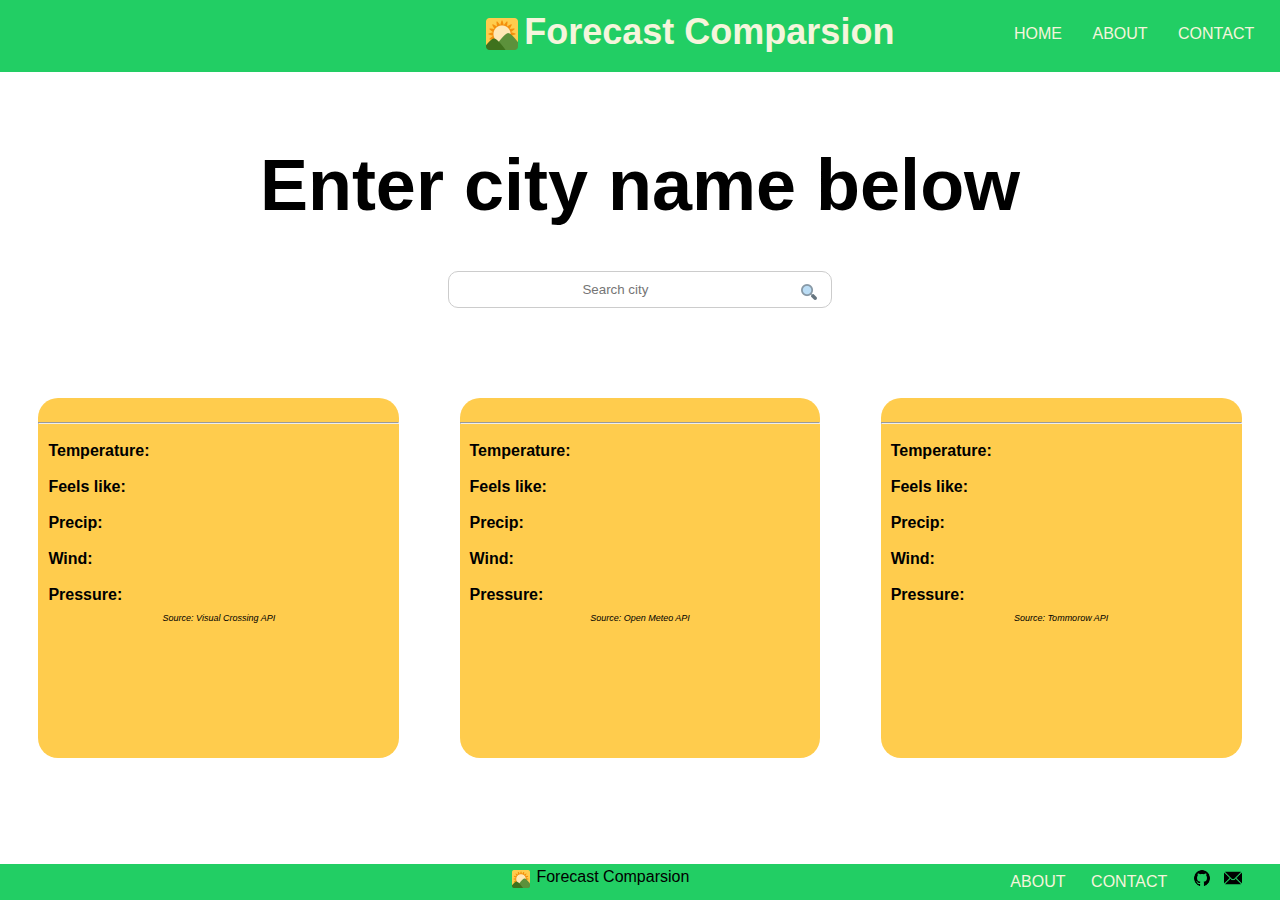
==== index.html @ ee4877b1 "modified:   about.html 	renamed:    site.html -> index.html" ====
<!DOCTYPE html>
<html lang="en">

<head>
    <title>Forecast Comparsion</title>
    <meta charset="UTF-8">
    <meta name="viewport" content="width=device-width, initial-scale=1.0">
    <link rel="stylesheet" href="site.css">
    <link rel="icon" href="1/favicon.ico">
</head>


<body>

<div class="bars">
    <nav>
        <a href="site.html"><img id="titleImg" src="1/favicon-32x32.png" alt="fav"></a>
        <label class="logo"><a href="site.html">Forecast Comparsion</a></label>
        <ul>
            <li><a class="activeOnHover" href="site.html">Home</a></li>
            <li><a class="activeOnHover" href="about.html">About</a></li>
            <li><a class="activeOnHover" href="contact.html">Contact</a></li>
        </ul>
    </nav>
</div>

<div class="nonBars">
<div id="currentCity">Enter city name below</div>

<div id="cityForm">
    <form action="city.js" autocomplete="off" method="get">
        <input type="text" id="city" name="city" placeholder="Search city">
        <button type="submit"><img src="2/favicon-16x16.png" alt="Search"></button>
    </form>
</div>


<div class="container">
    <div class="tile">
        <img class="weatherIcon" id="icon1" src="#" alt=""><br>
        <p class="tempTitle" id="tempTitle1"></p>
        <div class="weatherTable" id="weatherData1">
        <hr><br>
        <label class="weatherData" id="temperature1">Temperature:</label><br><br>
        <label class="weatherData" id="feelslike1">Feels like:</label><br><br>
        <label class="weatherData" id="precip1">Precip:</label><br><br>
        <label class="weatherData" id="wind1">Wind:</label><br><br>
        <label class="weatherData" id="pressure1">Pressure:</label><br>
        <p class="weatherSource" id="weatherSource1">Source: <a target="_blank" href="https://www.visualcrossing.com/weather-api">Visual Crossing API</a></p>
        </div>
    </div>
    <div class="tile">
        <img class="weatherIcon" id="icon2" src="#" alt=""><br>
        <p class="tempTitle" id="tempTitle2"></p>
        <div class="weatherTable" id="weatherData2">
        <hr><br>
        <label class="weatherData" id="temperature2">Temperature:</label><br><br>
        <label class="weatherData" id="feelslike2">Feels like:</label><br><br>
        <label class="weatherData" id="precip2">Precip:</label><br><br>
        <label class="weatherData" id="wind2">Wind:</label><br><br>
        <label class="weatherData" id="pressure2">Pressure:</label>
        <p class="weatherSource" id="weatherSource2">Source: <a target="_blank" href="https://open-meteo.com/en/docs/">Open Meteo API</a></p>
        </div>
    </div>
    <div class="tile">
        <img class="weatherIcon" id="icon3" src="#" alt=""><br>
        <p class="tempTitle" id="tempTitle3"></p>
        <div class="weatherTable" id="weatherData3">
        <hr><br>
        <label class="weatherData" id="temperature3">Temperature:</label><br><br>
        <label class="weatherData" id="feelslike3">Feels like:</label><br><br>
        <label class="weatherData" id="precip3">Precip:</label><br><br>
        <label class="weatherData" id="wind3">Wind:</label><br><br>
        <label class="weatherData" id="pressure3">Pressure:</label>
        <p class="weatherSource" id="weatherSource3">Source: <a target="_blank" href="https://www.tomorrow.io/weather-api/">Tommorow API</a></p>
        </div>
    </div>
</div>

</div>


<div class="bars" id="bottomBar">
    <a id="bottomIcon" href="site.html"><img class="bottomImg" src="1/favicon-32x32.png" alt="fav"></a>
    <label id="bottomTitle">Forecast Comparsion</label>
    <ul>
        <li><a class="activeOnHover" href="about.html">About</a></li>
        <li><a class="activeOnHover" href="contact.html">Contact</a></li>
        <li><a href="https://github.com/stasiek816523" target="_blank"><img class="bottomImg" src="2/git.png" alt="github"></a></li>
        <li><img id="mail" class="bottomImg" src="2/mail.png" alt="mail" onclick="copyText(1)"></li>
    </ul>

    <button id="scrollButton" type="button" onclick="scrollToTop()"> <img id="scrollImg" src="2/arrowup2.png" alt="Scroll up"></button>
    <div id="copyMessage"></div>
</div>



<script src="site.js"></script>
<script src="city.js"></script>
<script src="openMeteo.js"></script>
<script src="visualCrossing.js"></script>
<script src="tommorow.js"></script>
<script src="oSMN.js"></script>

</body>



</html>
---- site.css ----
*{
    padding: 0;
    margin: 0;
    text-decoration: none;
    list-style: none;
    box-sizing: border-box;
    overflow-y: auto;
}

body{
    font-family: 'Gill Sans', 'Gill Sans MT', Calibri, 'Trebuchet MS', sans-serif;
}

nav{
    height: 8vh;
}

.nonBars{
    background-color: white;
}
.bars{
    background-color: #22ce64;
}
label.logo{
    font-size: 4vh;
    color:antiquewhite ;
    font-weight: bold; 
    display: inline-block;
    line-height: 5vh;
    margin-top: 1vh;
}
#titleImg{
    height: 3.5vh;
    width: auto;
    float: left;
    margin-top: 2vh;
    margin-right: 0.5vw;
    margin-left: 38vw;
}
nav ul{
    float: right;
    margin-right: 1vw;
}
nav ul li{
    display: inline-block;
    line-height: 5vh;
    margin-top: 1.2vh;
}
nav ul li a{
    color: beige;
    text-transform: uppercase;
    padding: 7px 13px;
    border-radius: 10px;
}
.activeOnHover:hover{
    background-color:  #1befd3 ;
    transition: 0.3s;
}
label a{
    color:beige;
}
#currentCity{
    color: black;
    text-align: center;
    margin-top: 8vh;
    margin-bottom: 5vh;
    font-weight: bold;
    font-size: 8vh;
}
#city:focus{
    outline: none;
}
#cityForm{
    border: 1px solid #ccc;
    width: 30vw;
    margin: 0vh auto;
    border-radius: 10px;
}
#cityForm input[type="text"], #cityForm textarea{
    width: 26vw;
    height: auto;
    padding: 10px;
    text-align: center;
    border: none;
    border-radius: 10px;
    background-color: transparent;
}
#cityForm button[type="submit"] {
    width: 3vw;
    height: auto;
    background-color: transparent;
    border: none;
    margin-top: 1.3vh;
    padding-right: 0.5vw;
    cursor: pointer;
    float: right;
}
.container {
    display: grid;
    grid-template-columns: repeat(3, 1fr);
    grid-gap: 5%;
    display: flex;
    justify-content: center;
    align-items: center;
    padding: 10vh 3vw 10vh 3vw;
}
.tile {
    border-radius: 20px;
    height: 40vh;
    width: 30vw;
    background-color: #ffcc4d ;
    color: black;
    overflow: hidden;
}
.weatherData{
    padding: 10px;
    font-weight: bold;
    text-align: left;
}
.weatherIcon{
    height: 12vh;
    width: auto;
    margin-left: 2vw;
    padding: 10px;
}
.tempTitle{
    position: absolute;
    top: 48.5vh; 
    z-index: 1;
    font-size: 5vh;
    font-weight: bold;
    color:black;
}
#tempTitle1{
    left: 17vw; 
}
#tempTitle2{
    left: 50.5vw; 
}
#tempTitle3{
    left: 83.5vw;
}
.weatherTable{
    overflow:hidden;
    bottom: 0;
    left: 0;
    right: 0;
}
.weatherSource{
    text-align: center;
    margin-top: 1vh;
    font-size: 1vh;
    color: black;
    font-style: italic;
}
.weatherSource a{
    color: #000;
}
.bottomImg{
    height: 2vh;
    width: auto;
    margin-top: 0.2vh;
}
#bottomBar{
    position: absolute;
    bottom: 0;
    width: 100%;
}
#bottomTitle{
    margin-left: 0.5vw;
    margin-top: 0.4vh;
    margin-bottom: 0.5vh;
    float:left;
}
#bottomIcon{
    margin-left: 40vw; 
    float: left;
    margin-top: 0.5vh;
}
#bottomBar ul{
    display: flex;
    float: right;
    margin-right: 3vw;
    padding: 0;
}
#bottomBar ul li{
    line-height: 4vh;
    list-style: none; 
}
#bottomBar ul li a{
    color: beige;
    text-transform: uppercase;
    padding-left: 1vw;
    padding-right: 1vw;
    border-radius: 10px;
}
#scrollButton {
    display: none;
    position: fixed;
    bottom: 5vh;
    right: 5vw;
    background-color: #ff9d33 ;
    color: black;
    border-style:outset;
    border-radius: 50%;
    padding: 15px 20px;
    cursor: pointer;
    opacity: 0.8;
    border-color: #ff9d33;
}
#scrollImg{
    width: 20px;
    height: auto;
}
#copyMessage{
    display: none;
    position: fixed;
    bottom: 4vh;
    right: 2vw;
    opacity: 0.5;
    background-color: grey;
    border-radius: 5px;
}
#mail{
    cursor: pointer;
}
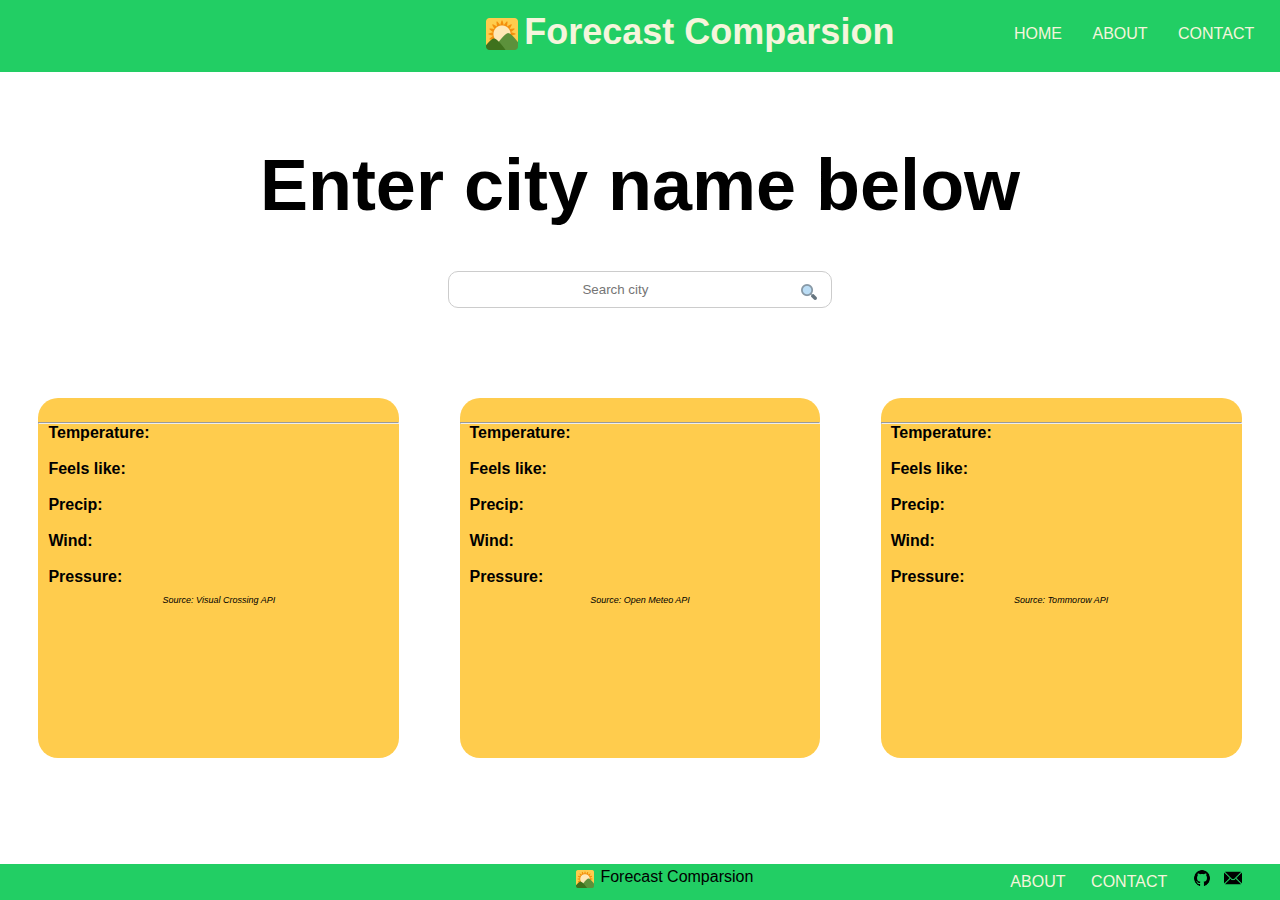
==== commit 24df7a96: "modified:   index.html 	modified:   site.css" ====
--- a/index.html
+++ b/index.html
@@ -14,10 +14,10 @@
 
 <div class="bars">
     <nav>
-        <a href="site.html"><img id="titleImg" src="1/favicon-32x32.png" alt="fav"></a>
-        <label class="logo"><a href="site.html">Forecast Comparsion</a></label>
+        <a href="index.html"><img id="titleImg" src="1/favicon-32x32.png" alt="fav"></a>
+        <label class="logo"><a href="index.html">Forecast Comparsion</a></label>
         <ul>
-            <li><a class="activeOnHover" href="site.html">Home</a></li>
+            <li><a class="activeOnHover" href="index.html">Home</a></li>
             <li><a class="activeOnHover" href="about.html">About</a></li>
             <li><a class="activeOnHover" href="contact.html">Contact</a></li>
         </ul>
@@ -40,7 +40,7 @@
         <img class="weatherIcon" id="icon1" src="#" alt=""><br>
         <p class="tempTitle" id="tempTitle1"></p>
         <div class="weatherTable" id="weatherData1">
-        <hr><br>
+        <hr class="hrs">
         <label class="weatherData" id="temperature1">Temperature:</label><br><br>
         <label class="weatherData" id="feelslike1">Feels like:</label><br><br>
         <label class="weatherData" id="precip1">Precip:</label><br><br>
@@ -53,7 +53,7 @@
         <img class="weatherIcon" id="icon2" src="#" alt=""><br>
         <p class="tempTitle" id="tempTitle2"></p>
         <div class="weatherTable" id="weatherData2">
-        <hr><br>
+        <hr class="hrs">
         <label class="weatherData" id="temperature2">Temperature:</label><br><br>
         <label class="weatherData" id="feelslike2">Feels like:</label><br><br>
         <label class="weatherData" id="precip2">Precip:</label><br><br>
@@ -66,7 +66,7 @@
         <img class="weatherIcon" id="icon3" src="#" alt=""><br>
         <p class="tempTitle" id="tempTitle3"></p>
         <div class="weatherTable" id="weatherData3">
-        <hr><br>
+        <hr class="hrs">
         <label class="weatherData" id="temperature3">Temperature:</label><br><br>
         <label class="weatherData" id="feelslike3">Feels like:</label><br><br>
         <label class="weatherData" id="precip3">Precip:</label><br><br>
@@ -81,7 +81,7 @@
 
 
 <div class="bars" id="bottomBar">
-    <a id="bottomIcon" href="site.html"><img class="bottomImg" src="1/favicon-32x32.png" alt="fav"></a>
+    <a id="bottomIcon" href="index.html"><img class="bottomImg" src="1/favicon-32x32.png" alt="fav"></a>
     <label id="bottomTitle">Forecast Comparsion</label>
     <ul>
         <li><a class="activeOnHover" href="about.html">About</a></li>
--- a/site.css
+++ b/site.css
@@ -53,7 +53,7 @@
     border-radius: 10px;
 }
 .activeOnHover:hover{
-    background-color:  #1befd3 ;
+    background-color:  #88ffb5 ;
     transition: 0.3s;
 }
 label a{
@@ -173,7 +173,7 @@
     float:left;
 }
 #bottomIcon{
-    margin-left: 40vw; 
+    margin-left: 45vw; 
     float: left;
     margin-top: 0.5vh;
 }
@@ -193,6 +193,18 @@
     padding-left: 1vw;
     padding-right: 1vw;
     border-radius: 10px;
+}
+#aboutBody{
+    margin-top: 10vh;
+    max-width: 80vw;
+    margin-left: 10vw;
+    background-color: #88ffb5;
+    border-radius: 20px;
+    height: 60vh;
+    text-align: center;
+    padding-left: 10vw;
+    padding-right: 10vw;
+    padding-top: 10vh;
 }
 #scrollButton {
     display: none;
@@ -223,4 +235,19 @@
 }
 #mail{
     cursor: pointer;
-}+}
+#contactBody{
+    margin-top: 10vh;
+    max-width: 80vw;
+    margin-left: 10vw;
+    background-color: #88ffb5;
+    padding: 1vh;
+    border-radius: 20px;
+    height: 60vh;
+    text-align: center;
+    padding-left: 10vw;
+    padding-right: 10vw;
+    padding-top: 10vh;
+}
+
+
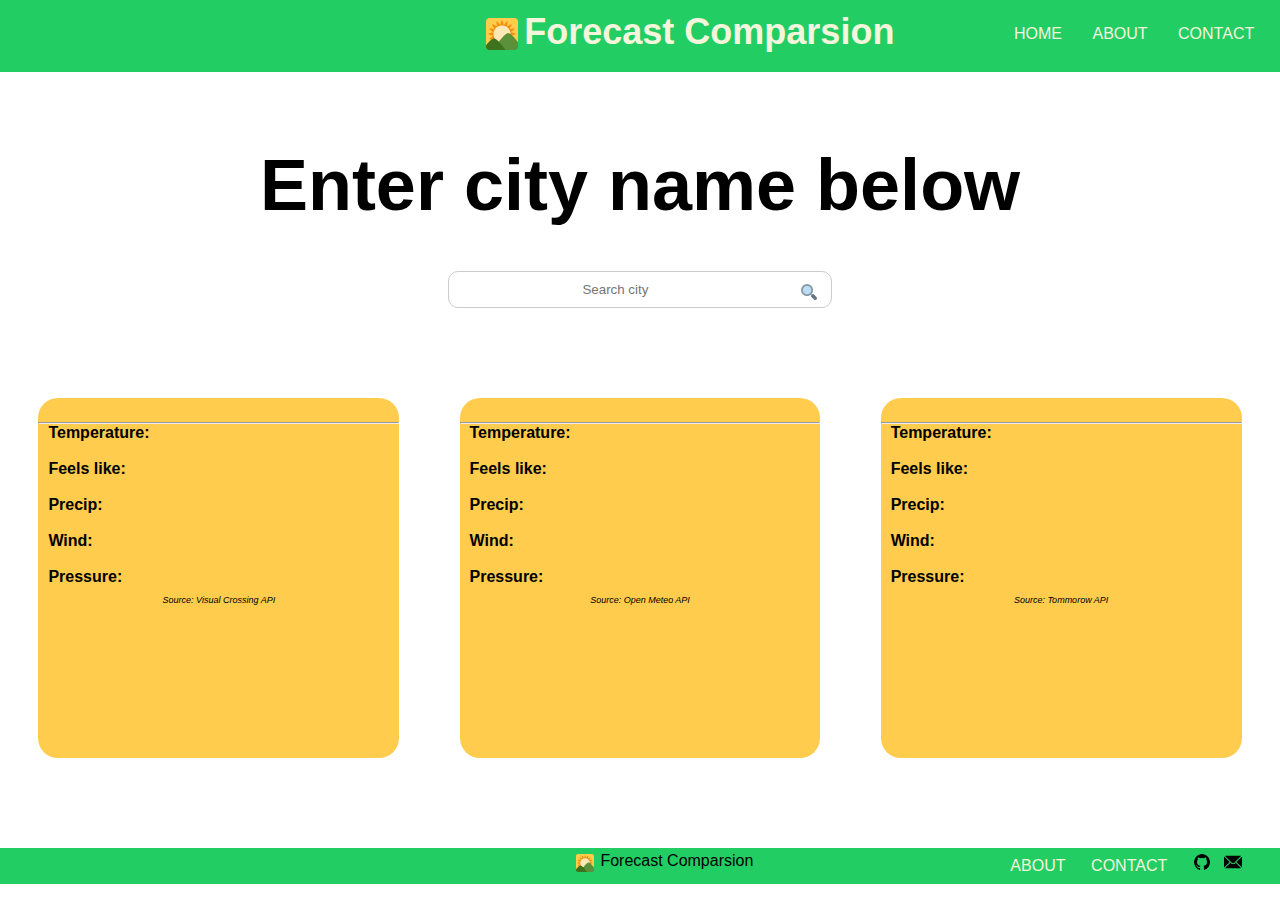
==== commit 4936092e: "modified:   about.html 	modified:   contact.html 	modified:   index.html 	modified:   site.css" ====
--- a/index.html
+++ b/index.html
@@ -16,6 +16,7 @@
     <nav>
         <a href="index.html"><img id="titleImg" src="1/favicon-32x32.png" alt="fav"></a>
         <label class="logo"><a href="index.html">Forecast Comparsion</a></label>
+        <div id="navShortcut"><img src="2/menu.png" alt=""></div>
         <ul>
             <li><a class="activeOnHover" href="index.html">Home</a></li>
             <li><a class="activeOnHover" href="about.html">About</a></li>
@@ -86,7 +87,7 @@
     <ul>
         <li><a class="activeOnHover" href="about.html">About</a></li>
         <li><a class="activeOnHover" href="contact.html">Contact</a></li>
-        <li><a href="https://github.com/stasiek816523" target="_blank"><img class="bottomImg" src="2/git.png" alt="github"></a></li>
+        <li><a  href="https://github.com/stasiek816523" target="_blank"><img class="bottomImg" src="2/git.png" alt="github"></a></li>
         <li><img id="mail" class="bottomImg" src="2/mail.png" alt="mail" onclick="copyText(1)"></li>
     </ul>
 
--- a/site.css
+++ b/site.css
@@ -10,7 +10,9 @@
 body{
     font-family: 'Gill Sans', 'Gill Sans MT', Calibri, 'Trebuchet MS', sans-serif;
 }
-
+#navShortcut{
+    display: none;
+}
 nav{
     height: 8vh;
 }
@@ -162,7 +164,7 @@
     margin-top: 0.2vh;
 }
 #bottomBar{
-    position: absolute;
+    position: sticky;
     bottom: 0;
     width: 100%;
 }
@@ -251,3 +253,47 @@
 }
 
 
+@media screen and (max-width: 1150px) {
+    label.logo {
+        display:none;
+    }
+    #titleImg{
+        margin-left: 49vw;
+    }
+    
+}
+
+@media screen and (max-width: 750px) {
+    label.logo {
+        display:none;
+    }
+    #titleImg{
+        margin-left: 49vw;
+    }
+    #bottomTitle{
+        display:none;
+    }
+    #bottomBar ul li .activeOnHover{
+        display:none;
+    }
+    #bottomIcon{
+        margin-left: 51vw;
+    }
+    
+}
+
+@media screen and (max-width: 580px) {
+    nav ul li{
+        display: none;
+    }
+    #navShortcut{
+        display: block;
+        float: right;
+        margin-top: 1vh;
+        margin-right: 1vw;
+    }
+    #navShortcut img{
+        height: 3vh;
+        width: 2vw;
+    }
+}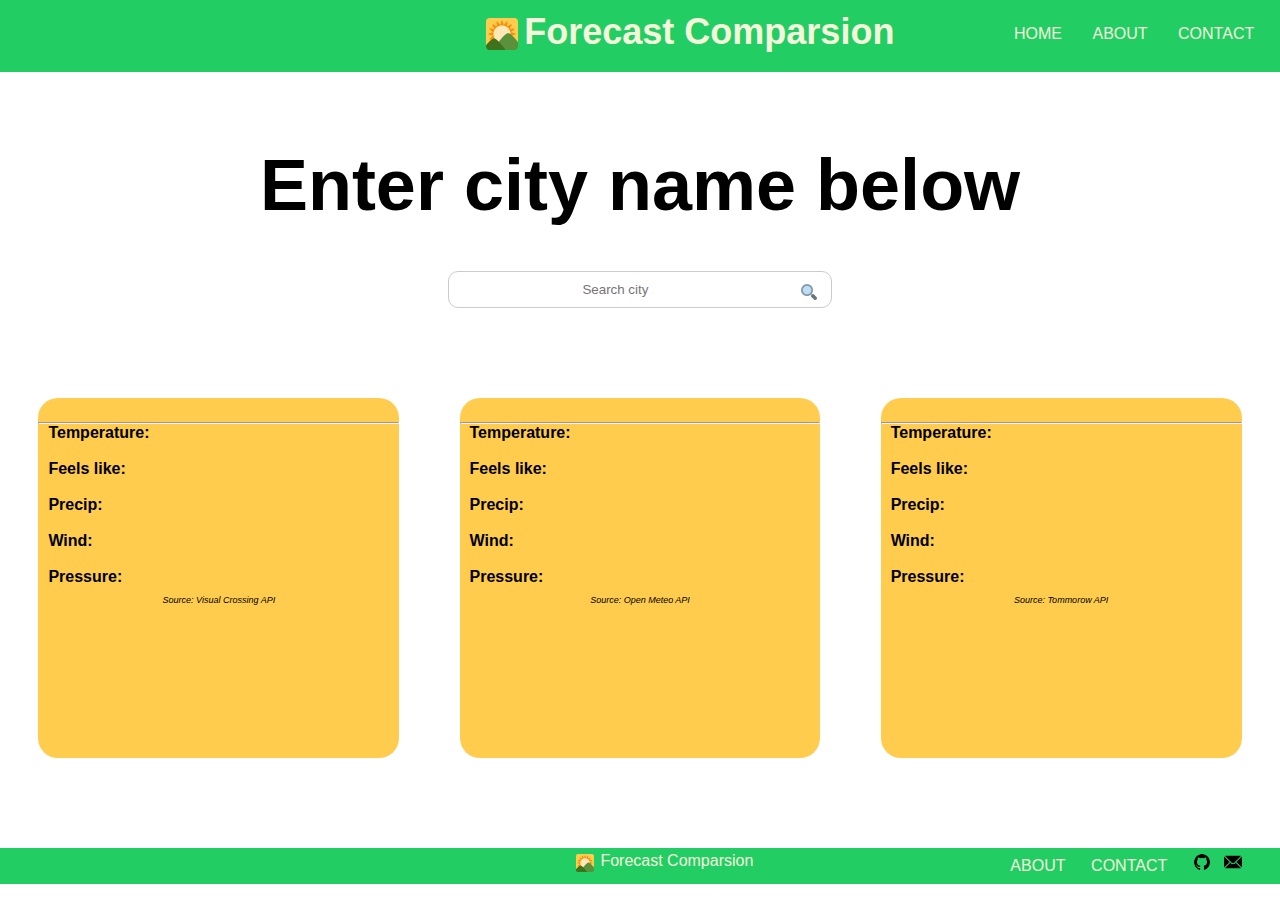
==== commit 3a87fced: "modified:   about.html 	modified:   contact.html 	modified:   index.html 	modified:   site.css 	modi" ====
--- a/index.html
+++ b/index.html
@@ -16,14 +16,23 @@
     <nav>
         <a href="index.html"><img id="titleImg" src="1/favicon-32x32.png" alt="fav"></a>
         <label class="logo"><a href="index.html">Forecast Comparsion</a></label>
-        <div id="navShortcut"><img src="2/menu.png" alt=""></div>
-        <ul>
+        <div id="navShortcut"><img id="menuButton" src="2/menu_white.png" alt="menu" onclick="clickDropDown()"></div>
+        <ul id="normalMenu">
             <li><a class="activeOnHover" href="index.html">Home</a></li>
             <li><a class="activeOnHover" href="about.html">About</a></li>
             <li><a class="activeOnHover" href="contact.html">Contact</a></li>
         </ul>
     </nav>
 </div>
+
+<div id="dropDownMenu">
+    <ul>
+        <li><a class="activeOnHover" href="index.html">Home</a></li>
+        <li><a class="activeOnHover" href="about.html">About</a></li>
+        <li><a class="activeOnHover" href="contact.html">Contact</a></li>
+    </ul>
+</div>
+
 
 <div class="nonBars">
 <div id="currentCity">Enter city name below</div>
@@ -83,7 +92,7 @@
 
 <div class="bars" id="bottomBar">
     <a id="bottomIcon" href="index.html"><img class="bottomImg" src="1/favicon-32x32.png" alt="fav"></a>
-    <label id="bottomTitle">Forecast Comparsion</label>
+    <label id="bottomTitle"><a href="index.html">Forecast Comparsion</a></label>
     <ul>
         <li><a class="activeOnHover" href="about.html">About</a></li>
         <li><a class="activeOnHover" href="contact.html">Contact</a></li>
--- a/site.css
+++ b/site.css
@@ -60,6 +60,34 @@
 }
 label a{
     color:beige;
+}
+
+#dropDownMenu {
+    display: none;
+    position: absolute;
+    top: 6vh;
+    right: 3vw;
+    width: auto;
+    height: auto;
+    padding-left: 1vw;
+    padding-right: 1vw;
+    background-color:  #ffcc4d;
+    border-radius: 10px;
+    z-index: 9999; 
+}
+#dropDownMenu ul{
+    text-align: center;
+}
+#dropDownMenu ul li{
+    line-height: 3.5vh;
+}
+#dropDownMenu ul li a{
+    color: beige;
+    text-transform: uppercase;
+    border-radius: 7px;
+}
+#dropDownMenu ul li a:hover{
+    background-color: #ffe8b6;
 }
 #currentCity{
     color: black;
@@ -168,33 +196,34 @@
     bottom: 0;
     width: 100%;
 }
+
+#bottomIcon{
+    margin-left: 45vw; 
+    float: left;
+    margin-top: 0.5vh;
+}
+#bottomBar ul{
+    display: flex;
+    float: right;
+    margin-right: 3vw;
+    padding: 0;
+}
+#bottomBar ul li{
+    line-height: 4vh;
+    list-style: none; 
+}
+#bottomBar ul li a{
+    color: beige;
+    text-transform: uppercase;
+    padding-left: 1vw;
+    padding-right: 1vw;
+    border-radius: 10px;
+}
 #bottomTitle{
     margin-left: 0.5vw;
     margin-top: 0.4vh;
     margin-bottom: 0.5vh;
     float:left;
-}
-#bottomIcon{
-    margin-left: 45vw; 
-    float: left;
-    margin-top: 0.5vh;
-}
-#bottomBar ul{
-    display: flex;
-    float: right;
-    margin-right: 3vw;
-    padding: 0;
-}
-#bottomBar ul li{
-    line-height: 4vh;
-    list-style: none; 
-}
-#bottomBar ul li a{
-    color: beige;
-    text-transform: uppercase;
-    padding-left: 1vw;
-    padding-right: 1vw;
-    border-radius: 10px;
 }
 #aboutBody{
     margin-top: 10vh;
@@ -242,8 +271,8 @@
     margin-top: 10vh;
     max-width: 80vw;
     margin-left: 10vw;
+    margin-bottom: 18vh;
     background-color: #88ffb5;
-    padding: 1vh;
     border-radius: 20px;
     height: 60vh;
     text-align: center;
@@ -282,18 +311,28 @@
     
 }
 
-@media screen and (max-width: 580px) {
-    nav ul li{
-        display: none;
-    }
+@media screen and (max-width: 590px) {
+
     #navShortcut{
         display: block;
         float: right;
-        margin-top: 1vh;
-        margin-right: 1vw;
+        margin-top: 2.3vh;
+        margin-right: 3vw;
     }
     #navShortcut img{
         height: 3vh;
-        width: 2vw;
-    }
+        width: auto;
+    }
+
+
+    #normalMenu{
+        display: none;
+    }
+    #menuButton:hover{
+        background-color: #88ffb5;
+        transition: 0.3s;
+        border-radius: 50%;  
+    }
+    
+    
 }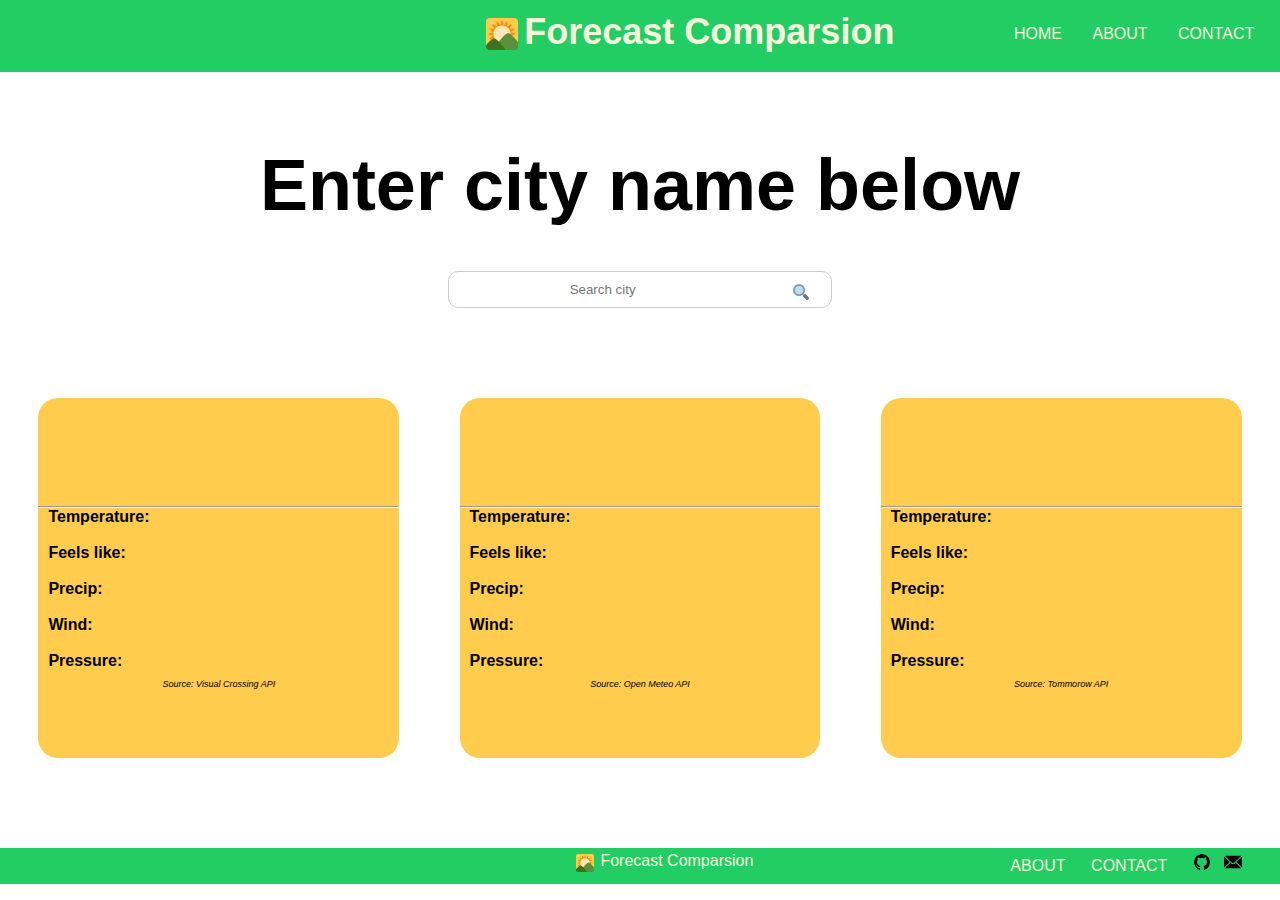
==== commit 1490a528: "modified:   about.html 	modified:   index.html 	modified:   site.css" ====
--- a/index.html
+++ b/index.html
@@ -47,7 +47,7 @@
 
 <div class="container">
     <div class="tile">
-        <img class="weatherIcon" id="icon1" src="#" alt=""><br>
+        <img class="weatherIcon" id="icon1" src="#" alt="">
         <p class="tempTitle" id="tempTitle1"></p>
         <div class="weatherTable" id="weatherData1">
         <hr class="hrs">
@@ -60,7 +60,7 @@
         </div>
     </div>
     <div class="tile">
-        <img class="weatherIcon" id="icon2" src="#" alt=""><br>
+        <img class="weatherIcon" id="icon2" src="#" alt="">
         <p class="tempTitle" id="tempTitle2"></p>
         <div class="weatherTable" id="weatherData2">
         <hr class="hrs">
@@ -73,7 +73,7 @@
         </div>
     </div>
     <div class="tile">
-        <img class="weatherIcon" id="icon3" src="#" alt=""><br>
+        <img class="weatherIcon" id="icon3" src="#" alt="">
         <p class="tempTitle" id="tempTitle3"></p>
         <div class="weatherTable" id="weatherData3">
         <hr class="hrs">
--- a/site.css
+++ b/site.css
@@ -107,8 +107,9 @@
     border-radius: 10px;
 }
 #cityForm input[type="text"], #cityForm textarea{
-    width: 26vw;
-    height: auto;
+    width: 24vw;
+    height: auto;
+    float: left;
     padding: 10px;
     text-align: center;
     border: none;
@@ -121,7 +122,7 @@
     background-color: transparent;
     border: none;
     margin-top: 1.3vh;
-    padding-right: 0.5vw;
+    padding-right: 3vw;
     cursor: pointer;
     float: right;
 }
@@ -154,22 +155,17 @@
     padding: 10px;
 }
 .tempTitle{
-    position: absolute;
-    top: 48.5vh; 
     z-index: 1;
     font-size: 5vh;
     font-weight: bold;
     color:black;
 }
-#tempTitle1{
-    left: 17vw; 
-}
-#tempTitle2{
-    left: 50.5vw; 
-}
-#tempTitle3{
-    left: 83.5vw;
-}
+.weatherIcon,
+.tempTitle {
+    display: inline-block; 
+    vertical-align: middle; 
+}
+
 .weatherTable{
     overflow:hidden;
     bottom: 0;
@@ -267,6 +263,22 @@
 #mail{
     cursor: pointer;
 }
+#aboutBody{
+    margin-top: 10vh;
+    max-width: 80vw;
+    margin-left: 10vw;
+    margin-bottom: 18vh;
+    background-color: #88ffb5;
+    border-radius: 20px;
+    height: auto;
+    text-align: center;
+    padding-left: 10vw;
+    padding-right: 10vw;
+    padding-top: 10vh;
+    padding-bottom: 10vh;
+    margin-bottom: 31.5vh;
+}
+
 #contactBody{
     margin-top: 10vh;
     max-width: 80vw;
@@ -274,14 +286,14 @@
     margin-bottom: 18vh;
     background-color: #88ffb5;
     border-radius: 20px;
-    height: 60vh;
+    height: auto;
     text-align: center;
     padding-left: 10vw;
     padding-right: 10vw;
     padding-top: 10vh;
-}
-
-
+    padding-bottom: 10vh;
+    margin-bottom: 48.5vh;
+}
 @media screen and (max-width: 1150px) {
     label.logo {
         display:none;
@@ -308,7 +320,23 @@
     #bottomIcon{
         margin-left: 51vw;
     }
-    
+    .container {
+        display: grid;
+        grid-template-rows: repeat(1, 1fr);
+        grid-template-columns: 1fr;
+        overflow: hidden;
+        gap: 4vh;
+    }
+    .tile {
+        border-radius: 20px;
+        height: auto;
+        margin-left: 7vw;
+        width: 80vw;
+        background-color: #ffcc4d ;
+        color: black;
+        overflow: hidden;
+    }
+
 }
 
 @media screen and (max-width: 590px) {
@@ -333,6 +361,5 @@
         transition: 0.3s;
         border-radius: 50%;  
     }
-    
-    
+
 }